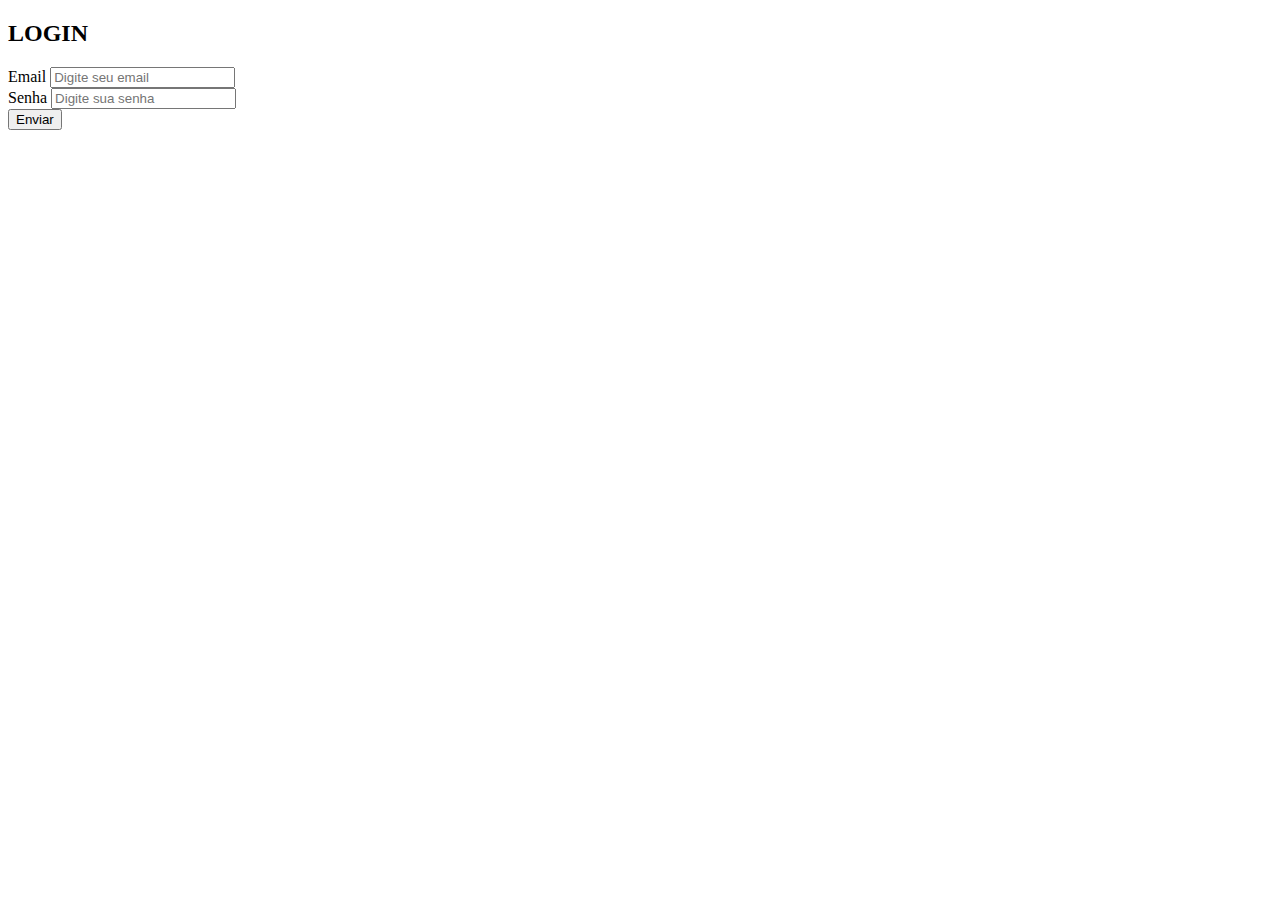
==== index.html @ dcf0a917 "formulário de login criado" ====
<!DOCTYPE html>
<html lang="pt-br">
<head>
    <meta charset="UTF-8">
    <meta name="viewport" content="width=device-width, initial-scale=1.0">
    <title>Login</title>
    <link rel="stylesheet" href="../css/estilo.css">
    <script src="../js/script.js" defer></script>
</head>
<body>
    <div>          
        <h2>LOGIN</h2>        
        <p class="msgValidacao"></p>
            

        <form action="#" method="get" onsubmit="return validaLogin(this.idEmail, this.idSenha)">

            <div class="form-group">
                <div>
                    <label for="idEmail">Email</label>
                    <input type="text" name="emailUsuario" id="idEmail" placeholder="Digite seu email" required>
                </div>
                <div> 
                    <label for="idSenha">Senha</label>
                    <input type="password" name="senha" id="idSenha" placeholder="Digite sua senha" required>
                </div>
                <button type="submit">Enviar</button>
            </div>   
        </form>
    </div>
</body>
</html>
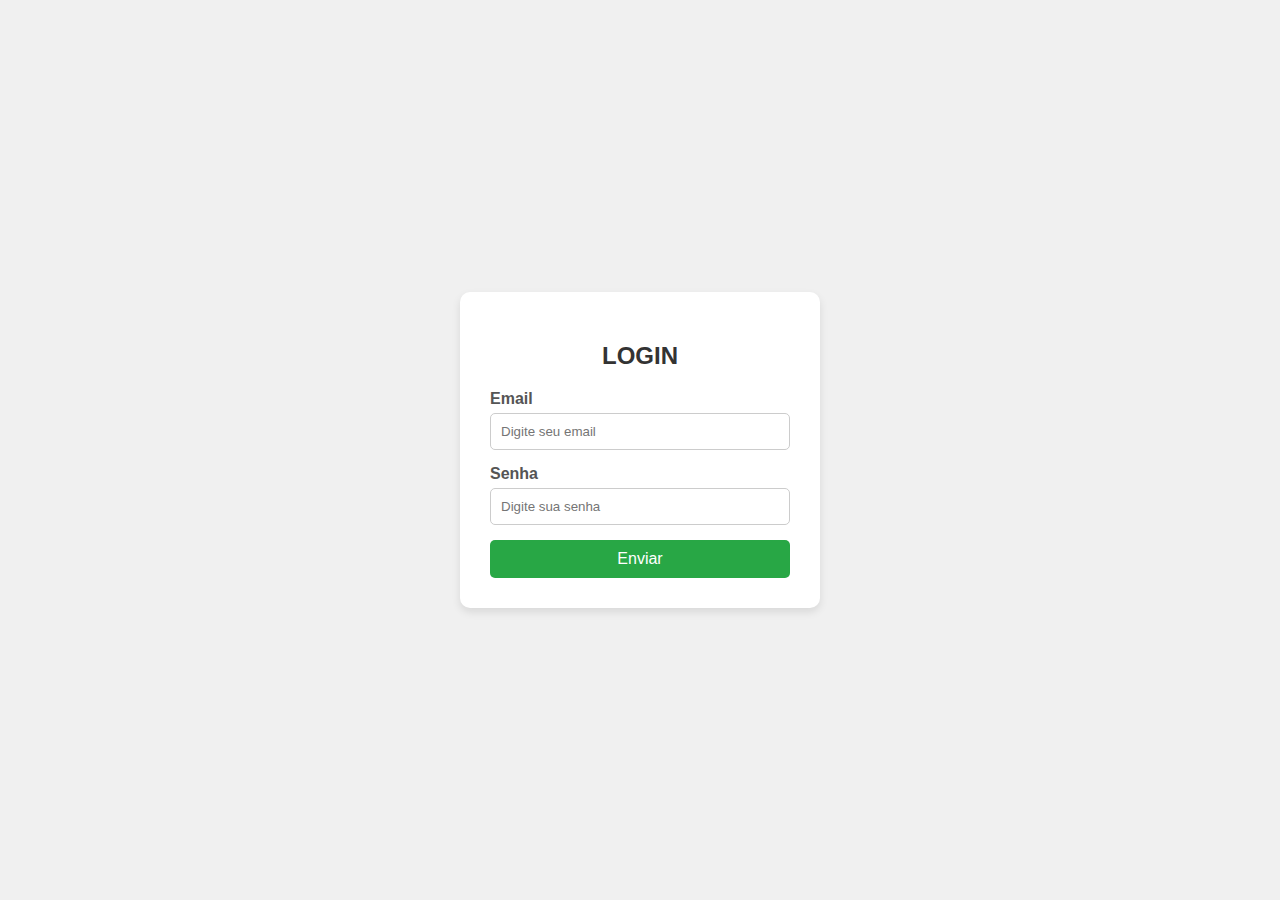
==== commit 691dfdc3: "alterações finais completas" ====
--- a/index.html
+++ b/index.html
@@ -1,32 +1,34 @@
 <!DOCTYPE html>
 <html lang="pt-br">
-<head>
-    <meta charset="UTF-8">
-    <meta name="viewport" content="width=device-width, initial-scale=1.0">
-    <title>Login</title>
-    <link rel="stylesheet" href="../css/estilo.css">
-    <script src="../js/script.js" defer></script>
-</head>
-<body>
-    <div>          
-        <h2>LOGIN</h2>        
-        <p class="msgValidacao"></p>
-            
+    <head>
+        <meta charset="UTF-8">
+        <meta name="viewport" content="width=device-width, initial-scale=1.0">
+        <title>Login</title>
+        <link rel="stylesheet" href="../css/estilo.css">
+        <script src="../js/script.js" defer></script>
+    </head>
+    <body>
+        <div class="container">
+            <h2>LOGIN</h2>
+            <p class="msgValidacao"></p>
 
-        <form action="#" method="get" onsubmit="return validaLogin(this.idEmail, this.idSenha)">
+            <form action="#" method="get"
+                onsubmit="return validaLogin(this.idEmail, this.idSenha)">
 
-            <div class="form-group">
-                <div>
-                    <label for="idEmail">Email</label>
-                    <input type="text" name="emailUsuario" id="idEmail" placeholder="Digite seu email" required>
+                <div class="form-group">
+                    <div>
+                        <label for="idEmail">Email</label>
+                        <input type="text" name="emailUsuario" id="idEmail"
+                            placeholder="Digite seu email" required>
+                    </div>
+                    <div>
+                        <label for="idSenha">Senha</label>
+                        <input type="password" name="senha" id="idSenha"
+                            placeholder="Digite sua senha" required>
+                    </div>
+                    <button type="submit">Enviar</button>
                 </div>
-                <div> 
-                    <label for="idSenha">Senha</label>
-                    <input type="password" name="senha" id="idSenha" placeholder="Digite sua senha" required>
-                </div>
-                <button type="submit">Enviar</button>
-            </div>   
-        </form>
-    </div>
-</body>
+            </form>
+        </div>
+    </body>
 </html>--- a/css/estilo.css
+++ b/css/estilo.css
@@ -0,0 +1,83 @@
+body {
+    font-family: Arial, sans-serif;
+    background-color: #f0f0f0;
+    display: flex;
+    justify-content: center;
+    align-items: center;
+    height: 100vh;
+    margin: 0;
+}
+
+.container {
+    background-color: #fff;
+    padding: 30px;
+    border-radius: 10px;
+    box-shadow: 0 4px 8px rgba(0, 0, 0, 0.1);
+    width: 300px;
+    text-align: center;
+}
+
+h2 {
+    margin-bottom: 20px;
+    color: #333;
+    font-size: 24px;
+}
+
+.msgValidacao {
+    font-size: 14px;
+    margin-bottom: 15px;
+}
+
+.erro {
+    color: red;
+}
+
+.sucesso {
+    color: #218838;
+}
+.form-group {
+    display: flex;
+    flex-direction: column;
+    align-items: stretch;
+}
+
+.form-group div {
+    margin-bottom: 15px;
+    text-align: left;
+}
+
+label {
+    display: block;
+    margin-bottom: 5px;
+    font-weight: bold;
+    color: #555;
+}
+
+input[type="text"],
+input[type="password"] {
+    width: 100%;
+    padding: 10px;
+    border: 1px solid #ccc;
+    border-radius: 5px;
+    box-sizing: border-box;
+}
+
+input[type="text"]:focus,
+input[type="password"]:focus {
+    border-color: #80bdff;
+    outline: none;
+}
+
+button {
+    padding: 10px;
+    background-color: #28a745;
+    border: none;
+    color: #fff;
+    font-size: 16px;
+    border-radius: 5px;
+    cursor: pointer;
+}
+
+button:hover {
+    background-color: #218838;
+}
